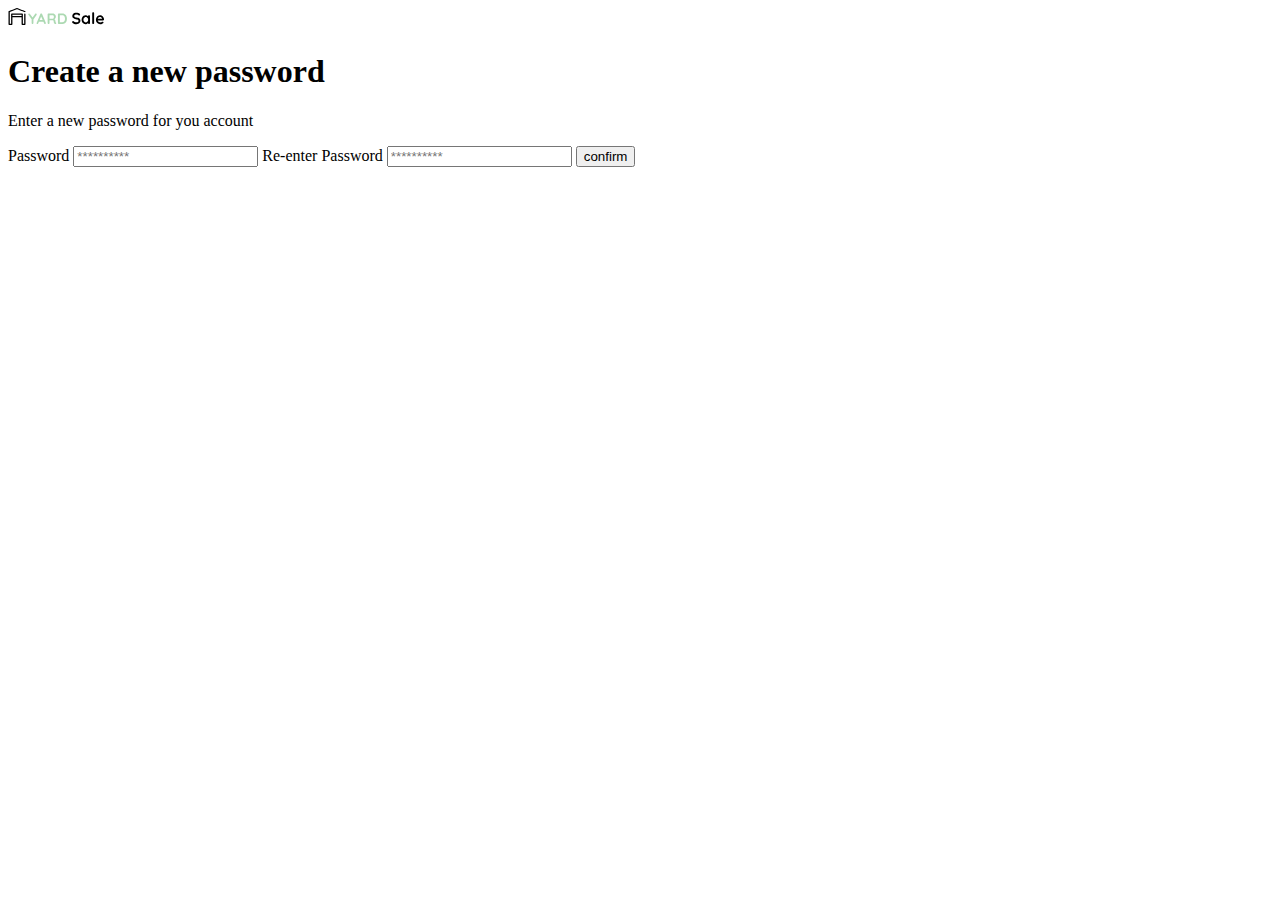
==== create-a-new-password.html @ d5ad77cd "Terminada la maquetacion de la pagina crea una nueva contraseña" ====
<!DOCTYPE html>
<html lang="en">
<head>
    <meta charset="UTF-8">
    <meta http-equiv="X-UA-Compatible" content="IE=edge">
    <meta name="viewport" content="width=device-width, initial-scale=1.0">
    <title>Yard Sale: Create a new password</title>
</head>
<body>
    <div class="login">
        <div class="form-container">
            <!-- Logo -->
            <img src="./assets/image/logo/YardSale_Logos/logo_yard_sale.svg" alt="logo" class="logo">
            <!-- Title -->
            <h1>Create a new password</h1>
            <!-- Subtitle -->
            <p class="subtitle">
                Enter a new password for you account
            </p>
            <form action="/" class="form">
                <!-- Enter a new password -->
                <label for="password" class="label">Password</label>
                <input type="password"  id="password" placeholder="**********" class="input input-password">
                <label for="new-password" class="label">Re-enter Password</label>
                <input type="password" id="new-password" placeholder="**********" class="input input-password">
                <!-- Submit -->
                <input type="submit" value="confirm" class="primary-button login-button">
            </form>
        </div>
    </div>
</body>
</html>
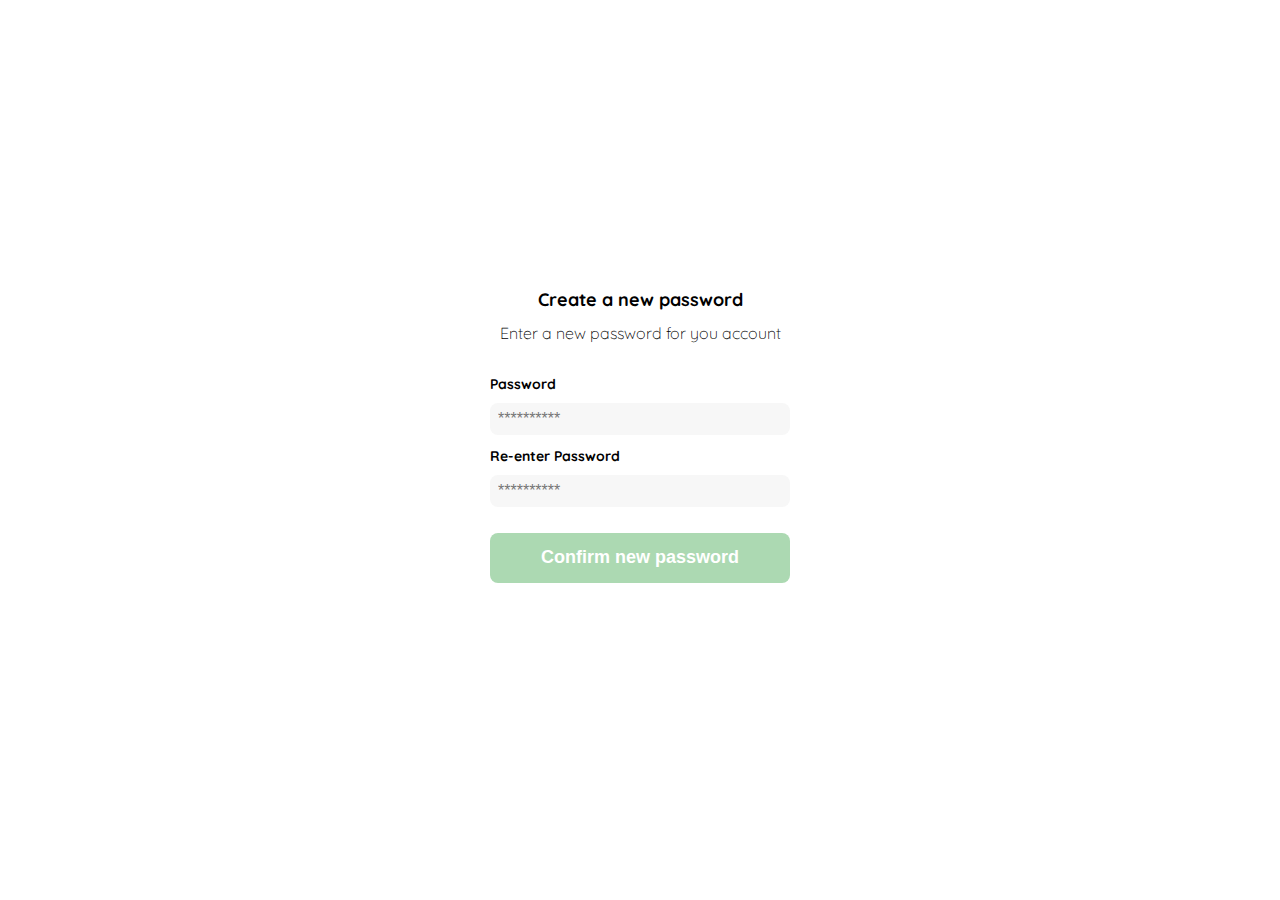
==== commit d0fc6d64: "Terminada la pagina de crear una nueva contraseña, creada carpeta y cambio de nombre css" ====
--- a/create-a-new-password.html
+++ b/create-a-new-password.html
@@ -5,6 +5,9 @@
     <meta http-equiv="X-UA-Compatible" content="IE=edge">
     <meta name="viewport" content="width=device-width, initial-scale=1.0">
     <title>Yard Sale: Create a new password</title>
+
+    <!-- Links CSS -->
+    <link rel="stylesheet" href="/styles/style-create-a-new-password.css">
 </head>
 <body>
     <div class="login">
@@ -12,7 +15,7 @@
             <!-- Logo -->
             <img src="./assets/image/logo/YardSale_Logos/logo_yard_sale.svg" alt="logo" class="logo">
             <!-- Title -->
-            <h1>Create a new password</h1>
+            <h1 class="title">Create a new password</h1>
             <!-- Subtitle -->
             <p class="subtitle">
                 Enter a new password for you account
@@ -24,7 +27,7 @@
                 <label for="new-password" class="label">Re-enter Password</label>
                 <input type="password" id="new-password" placeholder="**********" class="input input-password">
                 <!-- Submit -->
-                <input type="submit" value="confirm" class="primary-button login-button">
+                <input type="submit" value="Confirm new password" class="primary-button login-button">
             </form>
         </div>
     </div>
--- a/styles/style-create-a-new-password.css
+++ b/styles/style-create-a-new-password.css
@@ -0,0 +1,107 @@
+@import url('https://fonts.googleapis.com/css2?family=Quicksand:wght@300;400;500;600;700&display=swap');
+
+*,
+*::after,
+*::before{
+    box-sizing: border-box;
+}
+body,
+h1,
+h2,
+h3,
+h4,
+p,
+figure {
+  margin: 0;
+}
+ul[role='list'],
+ol[role='list'] {
+  list-style: none;
+}
+:root{
+    --very-ligth-pink: #C7C7C7;
+    --white: #FFF;
+    --text-input-field: #F7F7F7;
+    --black: #000;
+    --hospital-green: #ACD9B2;
+    --sm: 14px;
+    --md: 16px;
+    --lg: 18px;
+
+}
+body{
+    font-family: 'Quicksand', sans-serif;
+}
+/*
+Create a new password
+*/
+.login{
+  width: 100%;
+  height: 100vh;
+  display: grid;
+  place-items: center;
+}
+.form-container{
+  display: grid;
+  grid-template-rows: auto 1fr auto;
+  width: 300px;
+}
+.logo{
+  width: 150px;
+  margin-bottom: 38px;
+  justify-self: center;
+  display: none;
+}
+.title{
+  font-size: var(--lg);
+  margin-bottom: 12px;
+  text-align: center;
+}
+.subtitle{
+  color: var(--black);
+  font-size: var(--md);
+  font-weight: 300;
+  margin: 0 0 32px 0;
+  text-align: center;
+}
+.form{
+  display: flex;
+  flex-direction: column;
+}
+.label{
+  font-size: var(--sm);
+  font-weight: bold;
+  margin-bottom: 10px;
+}
+.input{
+  height: 32px;
+  font-size: var(--md);
+  background-color: var(--text-input-field);
+  margin-bottom: 12px;
+  padding: 6px;
+  border: 2px solid transparent;
+  border-radius: 8px;
+}
+.input:active{
+  border: 2px solid var(--hospital-green);
+}
+.primary-button{
+  width: 100%;
+  height: 50px;
+  font-size: var(--lg);
+  font-weight: bold;
+  color: var(--white);
+  background-color: var(--hospital-green);
+  border: none;
+  border-radius: 8px;
+  cursor: pointer;
+}
+.login-button{
+  margin: 14px 0 30px 0;
+}
+/*Responsive create a new password*/
+@media (max-width: 640px) {
+  .logo{
+    display: block;
+  }
+}
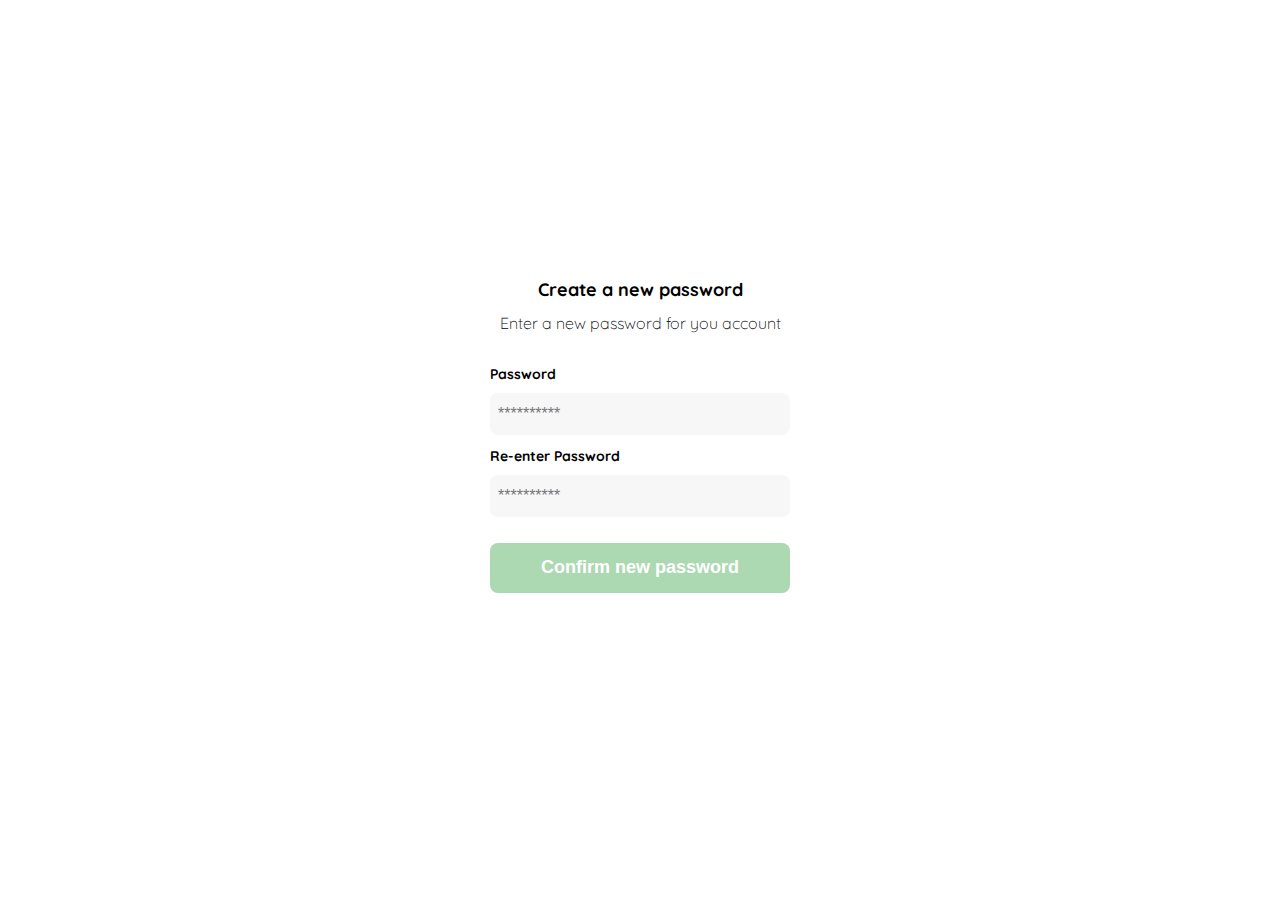
==== commit 0478c39a: "Terminado el index.html, por terminar el nav bar" ====
--- a/create-a-new-password.html
+++ b/create-a-new-password.html
@@ -1,35 +1,60 @@
 <!DOCTYPE html>
 <html lang="en">
-<head>
-    <meta charset="UTF-8">
-    <meta http-equiv="X-UA-Compatible" content="IE=edge">
-    <meta name="viewport" content="width=device-width, initial-scale=1.0">
-    <title>Yard Sale: Create a new password</title>
+  <head>
+    <meta charset="UTF-8" />
+    <meta http-equiv="X-UA-Compatible" content="IE=edge" />
+    <meta name="viewport" content="width=device-width, initial-scale=1.0" />
+    <title>Yard Sale | Create a new password</title>
 
+    <!-- Favicon -->
+    <link
+      rel="icon"
+      type="image/png"
+      sizes="16x16"
+      href="./assets/image/YardSale_Logos/favicon_yard_sale.svg"
+    />
     <!-- Links CSS -->
-    <link rel="stylesheet" href="/styles/style-create-a-new-password.css">
-</head>
-<body>
+    <link rel="stylesheet" href="/styles/create-a-new-pass-style.css" />
+    <link rel="stylesheet" href="/styles/utilidades.css" />
+    <link rel="stylesheet" href="/styles/media-queries.css">
+  </head>
+  <body>
     <div class="login">
-        <div class="form-container">
-            <!-- Logo -->
-            <img src="./assets/image/logo/YardSale_Logos/logo_yard_sale.svg" alt="logo" class="logo">
-            <!-- Title -->
-            <h1 class="title">Create a new password</h1>
-            <!-- Subtitle -->
-            <p class="subtitle">
-                Enter a new password for you account
-            </p>
-            <form action="/" class="form">
-                <!-- Enter a new password -->
-                <label for="password" class="label">Password</label>
-                <input type="password"  id="password" placeholder="**********" class="input input-password">
-                <label for="new-password" class="label">Re-enter Password</label>
-                <input type="password" id="new-password" placeholder="**********" class="input input-password">
-                <!-- Submit -->
-                <input type="submit" value="Confirm new password" class="primary-button login-button">
-            </form>
-        </div>
+      <div class="form-container">
+        <!-- Logo -->
+        <img
+          src="./assets/image/YardSale_Logos/logo_yard_sale.svg"
+          alt="logo"
+          class="logo"
+        />
+        <!-- Title -->
+        <h1 class="title">Create a new password</h1>
+        <!-- Subtitle -->
+        <p class="subtitle">Enter a new password for you account</p>
+        <form action="/" class="form">
+          <!-- Enter a new password -->
+          <label for="password" class="label">Password</label>
+          <input
+            type="password"
+            id="password"
+            placeholder="**********"
+            class="input input-password"
+          />
+          <label for="new-password" class="label">Re-enter Password</label>
+          <input
+            type="password"
+            id="new-password"
+            placeholder="**********"
+            class="input input-password"
+          />
+          <!-- Submit -->
+          <input
+            type="submit"
+            value="Confirm new password"
+            class="primary-button login-button"
+          />
+        </form>
+      </div>
     </div>
-</body>
-</html>+  </body>
+</html>
--- a/styles/create-a-new-pass-style.css
+++ b/styles/create-a-new-pass-style.css
@@ -0,0 +1,3 @@
+/*
+Nada por ahorita por que todas las utilidades se basaron en este CSS XD
+*/--- a/styles/utilidades.css
+++ b/styles/utilidades.css
@@ -0,0 +1,123 @@
+@import url('https://fonts.googleapis.com/css2?family=Quicksand:wght@300;400;500;600;700&display=swap');
+
+*,
+*::after,
+*::before{
+    box-sizing: border-box;
+}
+body,
+h1,
+h2,
+h3,
+h4,
+p,
+figure {
+  margin: 0;
+}
+ul[role='list'],
+ol[role='list'] {
+  list-style: none;
+}
+:root{
+    --very-ligth-pink: #C7C7C7;
+    --white: #FFF;
+    --text-input-field: #F7F7F7;
+    --black: #000;
+    --hospital-green: #ACD9B2;
+    --sm: 14px;
+    --md: 16px;
+    --lg: 18px;
+
+}
+body{
+    font-family: 'Quicksand', sans-serif;
+}
+
+/*
+Create a new password
+*/
+.login{
+  width: 100%;
+  height: 100vh;
+  display: grid;
+  place-items: center;
+}
+.form-container{
+  width: 300px;
+  display: grid;
+  grid-template-rows: auto 1fr auto;
+}
+.logo{
+  width: 150px;
+  margin-bottom: 38px;
+  justify-self: center;
+  display: none;
+}
+.title{
+  font-size: var(--lg);
+  margin-bottom: 12px;
+  text-align: center;
+  color: var(--black);
+}
+.subtitle{
+  color: var(--black);
+  font-size: var(--md);
+  font-weight: 300;
+  margin: 0 0 32px 0;
+  text-align: center;
+}
+.form{
+  display: flex;
+  flex-direction: column;
+}
+.label{
+  font-size: var(--sm);
+  font-weight: bold;
+  margin-bottom: 10px;
+}
+.input{
+  height: 42px;
+  font-size: var(--md);
+  background-color: var(--text-input-field);
+  margin-bottom: 12px;
+  padding: 6px;
+  border: 2px solid transparent;
+  border-radius: 8px;
+}
+.input:focus{
+  outline: none;
+  border: 2px solid var(--hospital-green);
+}
+
+.login-button{
+  margin: 14px 0 30px 0;
+}
+/* 
+primary-button
+ */
+ .primary-button{
+  width: 100%;
+  height: 50px;
+  font-size: var(--lg);
+  font-weight: bold;
+  color: var(--white);
+  background-color: var(--hospital-green);
+  border: none;
+  border-radius: 8px;
+  cursor: pointer;
+}
+  /*
+  Log in
+   Sing up button
+   */
+.secondary-button{
+  width: 100%;
+  height: 50px;
+  font-size: var(--lg);
+  font-weight: bold;
+  color: var(--hospital-green);
+  background-color: transparent;
+  border: 2px solid var(--hospital-green);
+  border-radius: 8px;
+  cursor: pointer;
+}--- a/styles/media-queries.css
+++ b/styles/media-queries.css
@@ -0,0 +1,29 @@
+/*Responsive 640px*/
+@media (max-width: 640px) {
+    .logo{
+      display: block;
+    }
+    .form-container{
+      height: 100%;  }
+    .form{
+      height: 100%;
+      justify-content: space-between;
+  }
+    .sing-up-btn{
+      position: relative;
+      top: 65px;
+    }
+    /* Inicio */
+    .cards-container{
+      grid-template-columns: repeat(auto-fill, 140px);
+
+  }
+  .product-card{
+      width: 140px;
+  }
+  .product-card img{
+      width: 140px;
+      height: 140px;
+  }
+    
+  }